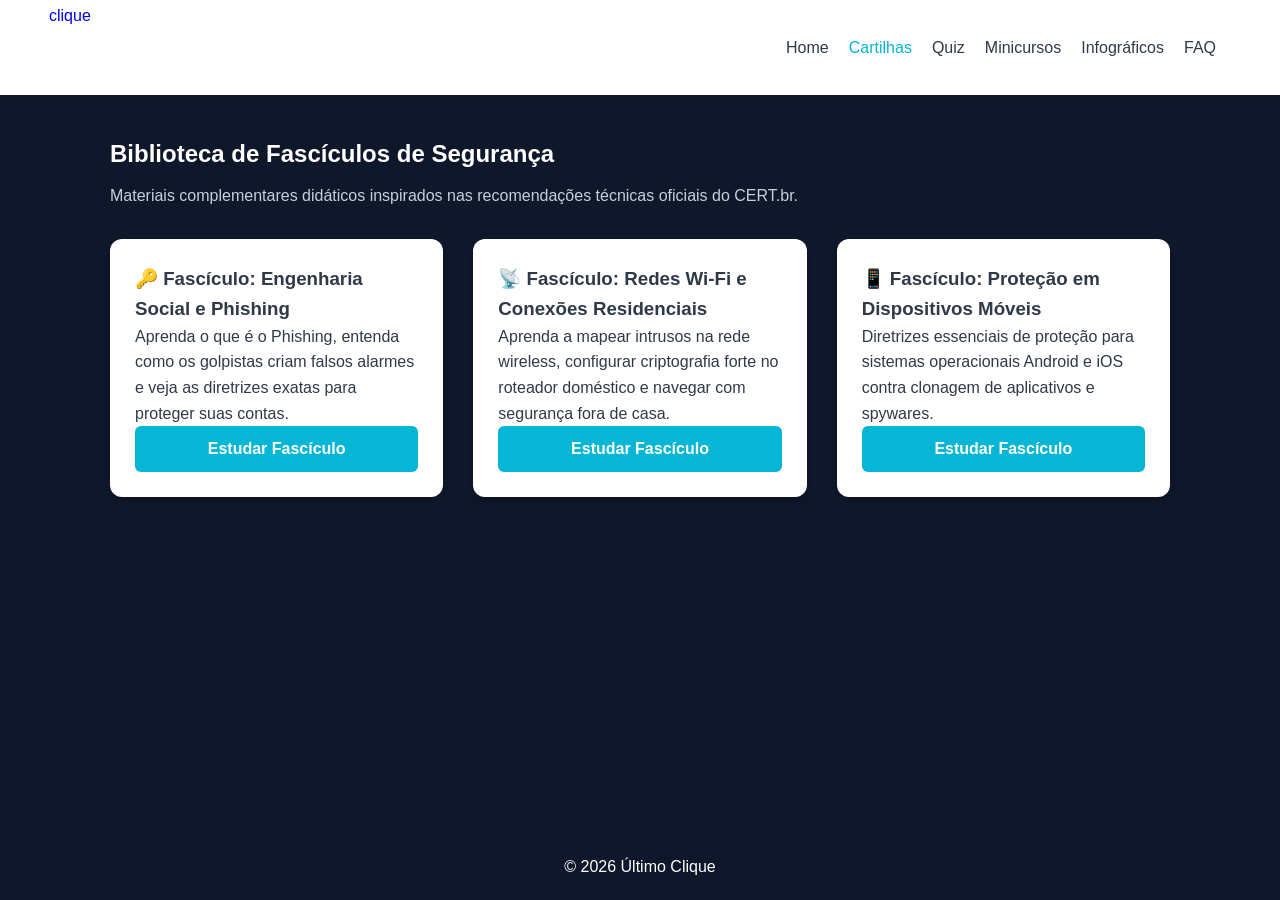
==== src/pages/cartilhas.html @ 8b84fd2d "Refatorando paginas e adicionando cores em algunt títulos" ====
<!DOCTYPE html>
<html lang="pt-BR">
<head>
    <meta charset="UTF-8">
    <title>Último Clique - Cartilhas</title>
    <link rel="stylesheet" href="../css/style.css">
</head>
<body>
    <header>
        <div class="logo">
            <a href="cartilhas.html">
                <img src="../assets/img/logo.png" alt="Logotipo Último clique" class="Logo-img">
            </a></div>
        <nav>
            <ul>
                <li><a href="index.html">Home</a></li>
                <li><a href="cartilhas.html" class="active">Cartilhas</a></li>
                <li><a href="quiz.html">Quiz</a></li>
                <li><a href="minicursos.html">Minicursos</a></li>
                <li><a href="infograficos.html">Infográficos</a></li>
                <li><a href="faq.html">FAQ</a></li>
            </ul>
        </nav>
    </header>

    <main class="container">
        <h2 style="margin-bottom:10px;" class="titulo">Biblioteca de Fascículos de Segurança</h2>
        <p style="margin-bottom:30px; color:#c4cfdf;">Materiais complementares didáticos inspirados nas recomendações técnicas oficiais do CERT.br.</p>
        
        <div class="grid">
            <div class="card">
                <h3>🔑 Fascículo: Engenharia Social e Phishing</h3>
                <p>Aprenda o que é o Phishing, entenda como os golpistas criam falsos alarmes e veja as diretrizes exatas para proteger suas contas.</p>
                <a href="detalhe.html" class="btn">Estudar Fascículo</a>
            </div>
            <div class="card">
                <h3>📡 Fascículo: Redes Wi-Fi e Conexões Residenciais</h3>
                <p>Aprenda a mapear intrusos na rede wireless, configurar criptografia forte no roteador doméstico e navegar com segurança fora de casa.</p>
                <a href="detalhe_wifi.html" class="btn">Estudar Fascículo</a>
            </div>
            <div class="card">
                <h3>📱 Fascículo: Proteção em Dispositivos Móveis</h3>
                <p>Diretrizes essenciais de proteção para sistemas operacionais Android e iOS contra clonagem de aplicativos e spywares.</p>
                <a href="detalhe_mobile.html" class="btn">Estudar Fascículo</a>
            </div>
        </div>
    </main>

    <footer><p>&copy; 2026 Último Clique </p></footer>
</body>
</html>
---- src/css/style.css ----
/* --- CONFIGURAÇÕES GERAIS --- */
* {
    margin: 0;
    padding: 0;
    box-sizing: border-box;
    font-family: 'Segoe UI', Tahoma, Geneva, Verdana, sans-serif;
}

:root {
    --primary-color: #0f172a;   /* Azul Marinho Confiança */
    --accent-color: #06b6d4;     /* Destaques e Links */
    --accent-hover: #1d4ed8;
    --success-color: #10b981;    /* Verde Segurança */
    --bg-light: #0f172a;         /* Branco/Cinza Claro Limpeza */
    --text-dark: #303947;
    --danger-color: #ef4444;
    --card-shadow: 0 4px 6px -1px rgba(0, 0, 0, 0.1), 0 2px 4px -1px rgba(0, 0, 0, 0.06);
}

body {
    background-color: var(--bg-light);
    color: var(--text-dark);
    line-height: 1.6;
    display: flex;
    flex-direction: column;
    min-height: 100vh;
}

/* --- CABEÇALHO --- */
header {
    background-color: white;
    padding: 0 5%;              
    height: 95px;               /* Deixa o header fixo numa altura bonita */
    display: flex;
    justify-content: space-between;
    align-items: center;
    box-shadow: 0 2px 4px rgba(0,0,0,0.05);
    position: sticky;
    top: 0;
    z-index: 100;
}

.logo {
    display: flex;
    align-items: center;
    justify-content: center;
    width: 150px;               /* Cria uma "caixa" com largura fixa para a logo */
    height: 90px;               /* Mesma altura do header */
    overflow: visible;          /* Permite que o desenho da logo se espalhe além do corte invisível */
}

.logo a {
    text-decoration: none;
    display: flex;
    align-items: center;
    justify-content: center;
    width: 100%;
    height: 100%;
}

.logo img {
    height: 160px;              
    width: auto;
    object-fit: contain;
    display: block;
    margin-left: -15px;         
    margin-top: 20px;         
}

nav ul {
    display: flex;
    list-style: none;
    gap: 20px;
}

nav a {
    text-decoration: none;
    color: var(--text-dark);
    font-weight: 500;
    transition: color 0.3s;
}

nav a:hover, nav a.active {
    color: var(--accent-color);
}

/* --- HERO BANNER --- */
.hero {
    background: linear-gradient(135deg, #0f172a 0%, #1e3a8a 100%);
    color: white;
    padding: 60px 5%;
    text-align: center;
}

.hero h1 { font-size: 2.5rem; margin-bottom: 15px; }
.hero p { font-size: 1.1rem; max-width: 600px; margin: 0 auto; opacity: 0.9; }

/* --- CONTEXTO HOME --- */
.info-section {
    background: white;
    padding: 30px;
    border-radius: 12px;
    box-shadow: var(--card-shadow);
    margin-bottom: 30px;
}

/* --- CONTAINER E CARDS --- */
.container {
    max-width: 1100px;
    margin: 40px auto;
    padding: 0 20px;
    flex: 1;
    width: 100%;
}

.grid {
    display: grid;
    grid-template-columns: repeat(auto-fit, minmax(300px, 1fr));
    gap: 30px;
}

.card {
    background: white;
    border-radius: 12px;
    padding: 25px;
    box-shadow: var(--card-shadow);
    display: flex;
    flex-direction: column;
    justify-content: space-between;
    transition: transform 0.2s, border-color 0.3s;
}

.card h2 {
    font-size: 1.3rem;
    color: var(--primary-color);
    margin-bottom: 10px;
}

.card:hover {
    transform: translateY(-2px);
}

.card.concluido {
    border-left: 6px solid var(--success-color);
    background-color: #f0fdf4;
}

/* --- CONTÊNDOR DE VÍDEO (MINICURSOS) --- */
.video-wrapper {
    position: relative;
    padding-bottom: 56.25%; /* Proporção 16:9 */
    height: 0;
    overflow: hidden;
    border-radius: 8px;
    background: #000;
    margin-bottom: 15px;
}

.video-wrapper iframe {
    position: absolute;
    top: 0;
    left: 0;
    width: 100%;
    height: 100%;
    border: 0;
}

/* --- BOTÕES --- */
.btn {
    background-color: var(--accent-color);
    color: white;
    padding: 10px 20px;
    border: none;
    border-radius: 6px;
    font-weight: 600;
    cursor: pointer;
    text-align: center;
    text-decoration: none;
    transition: background 0.2s;
    display: inline-block;
    width: 100%;
    margin-top: auto; /* Garante alinhamento do botão no fim do card */
}

.btn:hover { background-color: var(--accent-hover); }
.btn-secondary { background-color: #cbd5e1; color: #1e293b; }
.btn-secondary:hover { background-color: #b4f4d2; }

.btn-check.feito {
    background-color: var(--success-color);
}

/* --- CONTEÚDO EXPANSÍVEL DOS MINICURSOS --- */
.curso-conteudo {
    margin-top: 15px;
    padding-top: 15px;
    border-top: 1px dashed #e2e8f0;
    display: none;
}

.curso-conteudo.ativo {
    display: block;
}

/* --- BARRA DE PROGRESSO --- */
.progress-container {
    background: #e2e8f0;
    border-radius: 10px;
    height: 16px;
    width: 100%;
    margin-bottom: 25px;
    overflow: hidden;
}

.progress-bar {
    background: linear-gradient(90deg, #10b981 0%, #059669 100%);
    width: 0%;
    height: 100%;
    transition: width 0.5s ease-in-out;
}

/* --- SIMULADOR DE GOLPES (QUIZ) --- */
.quiz-box {
    background: white;
    padding: 30px;
    border-radius: 12px;
    box-shadow: var(--card-shadow);
}

.options-container {
    margin: 20px 0;
    display: flex;
    flex-direction: column;
    gap: 10px;
}

.option-btn {
    padding: 15px;
    border: 2px solid #e2e8f0;
    border-radius: 8px;
    background: white;
    cursor: pointer;
    text-align: left;
    font-size: 1rem;
    transition: all 0.2s;
}

.option-btn:hover { border-color: var(--accent-color); background: #f8fafc; }
.correct { background-color: #d1fae5 !important; border-color: var(--success-color) !important; color: #065f46; }
.wrong { background-color: #fee2e2 !important; border-color: var(--danger-color) !important; color: #991b1b; }

/* --- EXIBIÇÃO DE INFOGRÁFICOS --- */
.infografico-wrapper {
    width: 100%;
    height: 350px;
    overflow-y: auto;
    border: 1px solid #e2e8f0;
    border-radius: 8px;
    margin-bottom: 15px;
    background-color: #f1f5f9;
}

.infografico-wrapper img {
    width: 100%;
    height: auto;
    display: block;
}

/* --- FAQ ACCORDION --- */
.faq-item {
    background: white;
    margin-bottom: 15px;
    border-radius: 8px;
    box-shadow: var(--card-shadow);
    overflow: hidden;
}

.faq-question {
    padding: 20px;
    font-weight: 600;
    cursor: pointer;
    background: #f1f5f9;
    display: flex;
    justify-content: space-between;
}

.faq-answer {
    padding: 0 20px;
    max-height: 0;
    overflow: hidden;
    transition: max-height 0.3s ease, padding 0.3s ease;
}

/* --- ARTIGO DETALHADO --- */
.artigo {
    background: white;
    padding: 40px;
    border-radius: 12px;
    box-shadow: var(--card-shadow);
}
.artigo h2 { margin: 25px 0 10px 0; color: var(--primary-color); }
.artigo p { margin-bottom: 15px; color: #475569; }
.artigo ul, .artigo ol { margin-left: 20px; margin-bottom: 15px; color: #475569; }

/* --- MODAL --- */
.modal {
    display: none;
    position: fixed;
    top: 0; left: 0; width: 100%; height: 100%;
    background: rgba(0,0,0,0.5);
    justify-content: center; align-items: center;
    z-index: 1000;
}
.modal-content { background: white; padding: 30px; border-radius: 12px; max-width: 500px; text-align: center; }

/* --- RODAPÉ --- */
footer {
    background-color: var(--primary-color);
    color: white;
    padding: 20px;
    text-align: center;
    margin-top: auto;
}

.titulo {
    color: #ffffff;
}
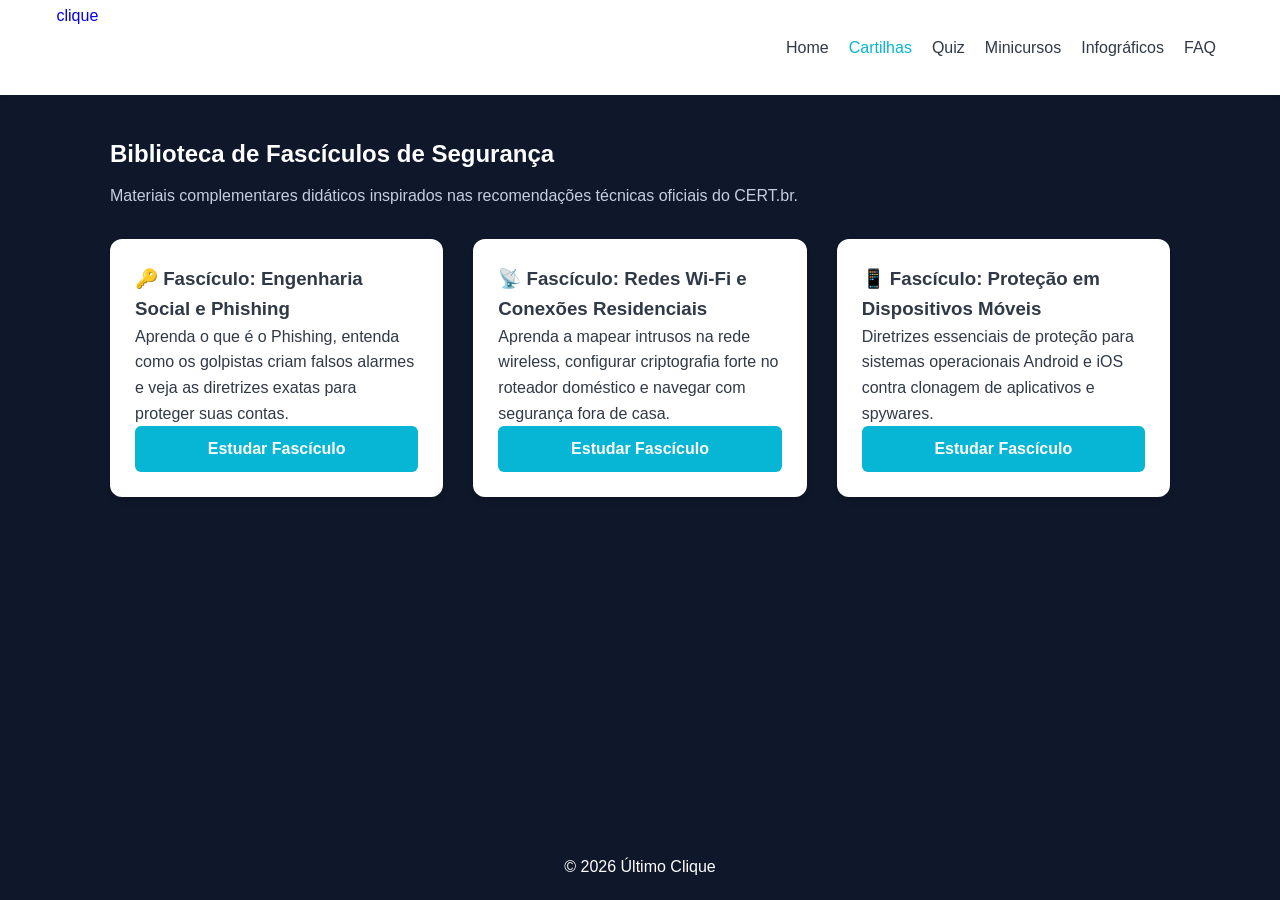
==== commit 296701da: "Implementando responsividade para celulares e tablets" ====
--- a/src/pages/cartilhas.html
+++ b/src/pages/cartilhas.html
@@ -2,6 +2,7 @@
 <html lang="pt-BR">
 <head>
     <meta charset="UTF-8">
+    <meta name="viewport" content="width=device-width, initial-scale=1.0">
     <title>Último Clique - Cartilhas</title>
     <link rel="stylesheet" href="../css/style.css">
 </head>
@@ -11,7 +12,12 @@
             <a href="cartilhas.html">
                 <img src="../assets/img/logo.png" alt="Logotipo Último clique" class="Logo-img">
             </a></div>
-        <nav>
+        <button class="menu-toggle" type="button" aria-label="Abrir menu" aria-expanded="false" aria-controls="menu-principal">
+            <span></span>
+            <span></span>
+            <span></span>
+        </button>
+        <nav id="menu-principal">
             <ul>
                 <li><a href="index.html">Home</a></li>
                 <li><a href="cartilhas.html" class="active">Cartilhas</a></li>
@@ -47,5 +53,6 @@
     </main>
 
     <footer><p>&copy; 2026 Último Clique </p></footer>
+    <script src="../js/script.js"></script>
 </body>
 </html>
--- a/src/css/style.css
+++ b/src/css/style.css
@@ -65,6 +65,40 @@
     display: block;
     margin-left: -15px;         
     margin-top: 20px;         
+}
+
+
+.menu-toggle {
+    display: none;
+    width: 44px;
+    height: 44px;
+    padding: 10px;
+    border: 0;
+    border-radius: 6px;
+    background: transparent;
+    cursor: pointer;
+}
+
+.menu-toggle span {
+    display: block;
+    width: 100%;
+    height: 2px;
+    margin: 5px 0;
+    border-radius: 2px;
+    background-color: var(--primary-color);
+    transition: transform 0.2s ease, opacity 0.2s ease;
+}
+
+.menu-toggle.ativo span:nth-child(1) {
+    transform: translateY(7px) rotate(45deg);
+}
+
+.menu-toggle.ativo span:nth-child(2) {
+    opacity: 0;
+}
+
+.menu-toggle.ativo span:nth-child(3) {
+    transform: translateY(-7px) rotate(-45deg);
 }
 
 nav ul {
@@ -324,4 +358,321 @@
 
 .titulo {
     color: #ffffff;
-}+}
+
+/* --- RESPONSIVIDADE --- */
+html {
+    max-width: 100%;
+    overflow-x: hidden;
+}
+
+body {
+    max-width: 100%;
+    overflow-x: hidden;
+}
+
+img,
+video,
+iframe {
+    max-width: 100%;
+}
+
+nav {
+    min-width: 0;
+}
+
+nav ul {
+    flex-wrap: wrap;
+    justify-content: flex-end;
+}
+
+.grid {
+    grid-template-columns: repeat(auto-fit, minmax(min(300px, 100%), 1fr));
+}
+
+.card,
+.info-section,
+.quiz-box,
+.artigo,
+.modal-content {
+    min-width: 0;
+    overflow-wrap: anywhere;
+}
+
+.btn,
+.option-btn {
+    min-height: 44px;
+}
+
+.faq-question {
+    gap: 16px;
+}
+
+.faq-question span {
+    flex: 0 0 auto;
+}
+
+.modal {
+    padding: 20px;
+}
+
+.modal-content {
+    width: min(100%, 500px);
+    max-height: calc(100vh - 40px);
+    overflow-y: auto;
+}
+
+:where(a, button):focus-visible {
+    outline: 3px solid var(--accent-color);
+    outline-offset: 3px;
+}
+
+@media (max-width: 900px) {
+    header {
+        height: auto;
+        min-height: 95px;
+        padding: 8px 4%;
+        gap: 8px 24px;
+        flex-wrap: wrap;
+    }
+
+    .logo {
+        flex: 0 0 135px;
+        width: 135px;
+        height: 80px;
+    }
+
+    .logo img {
+        height: 140px;
+        margin-top: 18px;
+    }
+
+    nav {
+        flex: 1 1 560px;
+    }
+
+    nav ul {
+        gap: 8px 16px;
+    }
+
+    .hero {
+        padding: 48px 5%;
+    }
+
+    .hero h1 {
+        font-size: clamp(2rem, 5vw, 2.5rem);
+    }
+
+    .container {
+        margin: 32px auto;
+    }
+}
+
+@media (max-width: 600px) {
+    header {
+        position: static;
+        flex-direction: column;
+        padding: 4px 16px 14px;
+        gap: 0;
+    }
+
+    .logo {
+        flex-basis: 76px;
+        height: 76px;
+    }
+
+    .logo img {
+        height: 128px;
+        margin-left: 0;
+        margin-top: 14px;
+    }
+
+    nav {
+        width: 100%;
+    }
+
+    nav ul {
+        justify-content: center;
+        gap: 6px 14px;
+    }
+
+    nav a {
+        display: block;
+        padding: 6px 2px;
+        font-size: 0.9rem;
+    }
+
+    .hero {
+        padding: 36px 20px;
+    }
+
+    .hero h1 {
+        font-size: clamp(1.75rem, 9vw, 2.15rem);
+        line-height: 1.2;
+    }
+
+    .hero p {
+        font-size: 1rem;
+    }
+
+    .container {
+        margin: 24px auto;
+        padding: 0 16px;
+    }
+
+    .grid {
+        gap: 20px;
+    }
+
+    .card,
+    .info-section,
+    .quiz-box {
+        padding: 20px;
+    }
+
+    .artigo {
+        padding: 24px 20px;
+    }
+
+    .artigo h1 {
+        font-size: clamp(1.6rem, 8vw, 2rem);
+        line-height: 1.25;
+    }
+
+    .artigo h2 {
+        font-size: 1.25rem;
+    }
+
+    .artigo ul,
+    .artigo ol {
+        margin-left: 18px;
+    }
+
+    .option-btn,
+    .faq-question {
+        padding: 16px;
+    }
+
+    .infografico-wrapper {
+        height: min(350px, 70vh);
+    }
+
+    .modal {
+        padding: 16px;
+    }
+
+    .modal-content {
+        padding: 24px 20px;
+        max-height: calc(100vh - 32px);
+    }
+
+    footer {
+        padding: 18px 16px;
+        font-size: 0.9rem;
+    }
+}
+
+@media (max-width: 360px) {
+    nav ul {
+        gap: 4px 10px;
+    }
+
+    nav a {
+        font-size: 0.84rem;
+    }
+
+    .hero,
+    .container {
+        padding-left: 12px;
+        padding-right: 12px;
+    }
+
+    .card,
+    .info-section,
+    .quiz-box,
+    .artigo,
+    .modal-content {
+        padding-left: 16px;
+        padding-right: 16px;
+    }
+
+    .btn {
+        padding-left: 14px;
+        padding-right: 14px;
+    }
+}
+
+/* --- MENU MOBILE --- */
+@media (max-width: 600px) {
+    header {
+        position: sticky;
+        min-height: 68px;
+        height: 68px;
+        padding: 0 16px;
+        flex-direction: row;
+        flex-wrap: nowrap;
+        gap: 12px;
+    }
+
+    .logo {
+        flex: 0 0 112px;
+        width: 112px;
+        height: 64px;
+        justify-content: flex-start;
+        overflow: hidden;
+    }
+
+    .logo img {
+        width: 112px;
+        height: auto;
+        max-height: 100px;
+        margin: 8px 0 0 -5px;
+    }
+
+    .menu-toggle {
+        display: block;
+        flex: 0 0 44px;
+        margin-left: auto;
+    }
+
+    header nav {
+        position: absolute;
+        top: 100%;
+        left: 0;
+        width: 100%;
+        max-height: 0;
+        overflow: hidden;
+        background-color: white;
+        box-shadow: 0 8px 12px rgba(15, 23, 42, 0.12);
+        visibility: hidden;
+        opacity: 0;
+        transition: max-height 0.25s ease, opacity 0.2s ease, visibility 0.2s ease;
+    }
+
+    header nav.ativo {
+        max-height: 360px;
+        visibility: visible;
+        opacity: 1;
+    }
+
+    header nav ul {
+        flex-direction: column;
+        align-items: stretch;
+        gap: 0;
+        padding: 8px 16px 16px;
+    }
+
+    header nav a {
+        display: block;
+        padding: 10px 12px;
+        border-radius: 6px;
+        font-size: 0.95rem;
+        text-align: left;
+    }
+
+    header nav a:hover,
+    header nav a.active {
+        background-color: #f1f5f9;
+    }
+}
+
